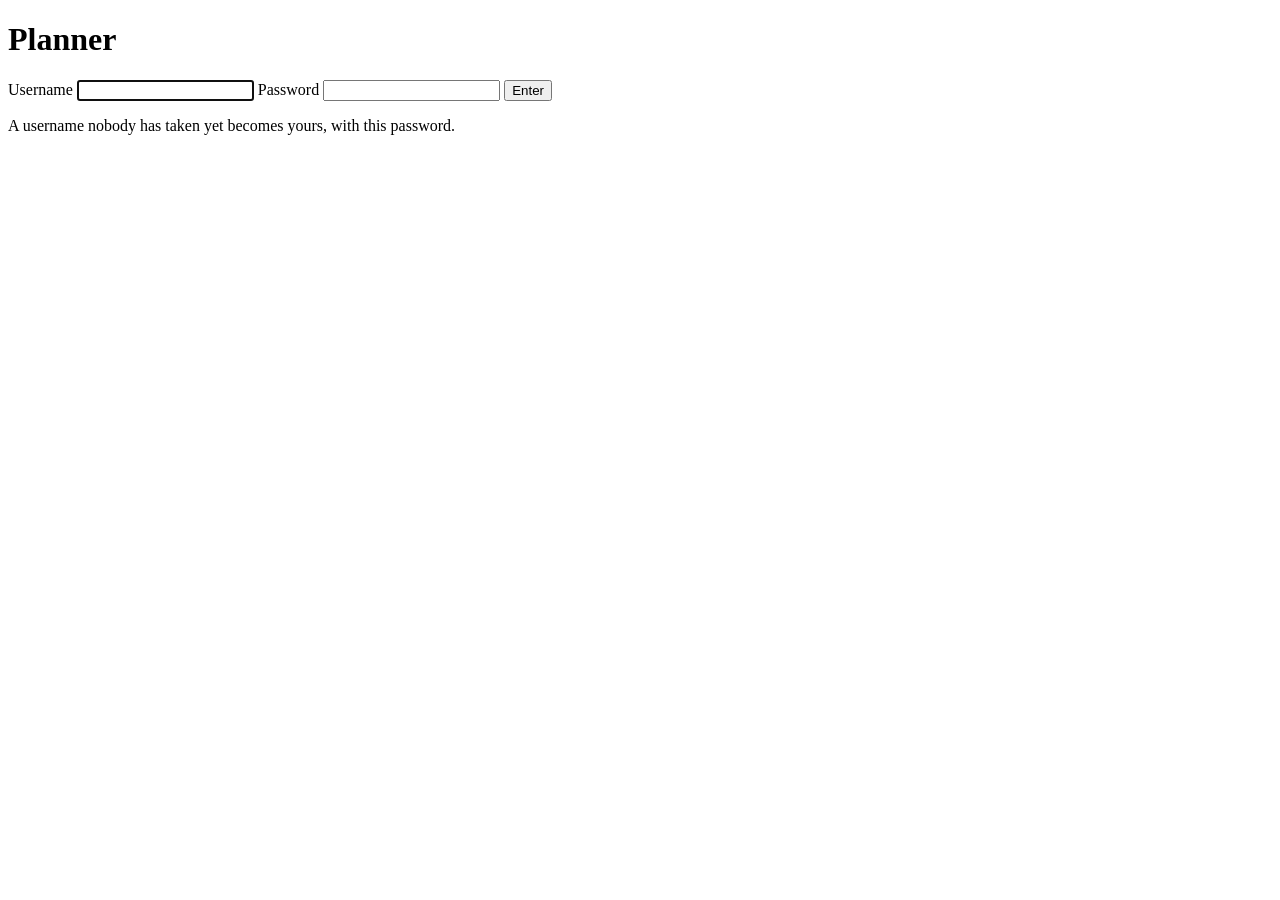
==== www/index.html @ ae5ee1c6 "Rebuild planner on FastAPI + Postgres with a layered graph workspace Replace the TSV-backed prototyp" ====
<!doctype html>
<html lang="en">
	<head>
		<meta charset="utf-8" />
		<meta name="viewport" content="width=device-width, initial-scale=1" />
		<title>Planner</title>
		<link rel="stylesheet" href="/css/main.css" />
	</head>
	<body class="login-page">
		<form id="login" autocomplete="on">
			<h1>Planner</h1>
			<label>
				<span>Username</span>
				<input
					id="username"
					name="username"
					type="text"
					autocomplete="username"
					required
					autofocus
				/>
			</label>
			<label>
				<span>Password</span>
				<input
					id="password"
					name="password"
					type="password"
					autocomplete="current-password"
					required
				/>
			</label>
			<button type="submit" id="submit">Enter</button>
			<p id="message" role="status"></p>
			<p class="hint">
				A username nobody has taken yet becomes yours, with this password.
			</p>
		</form>
		<script type="module" src="/js/login.js"></script>
	</body>
</html>
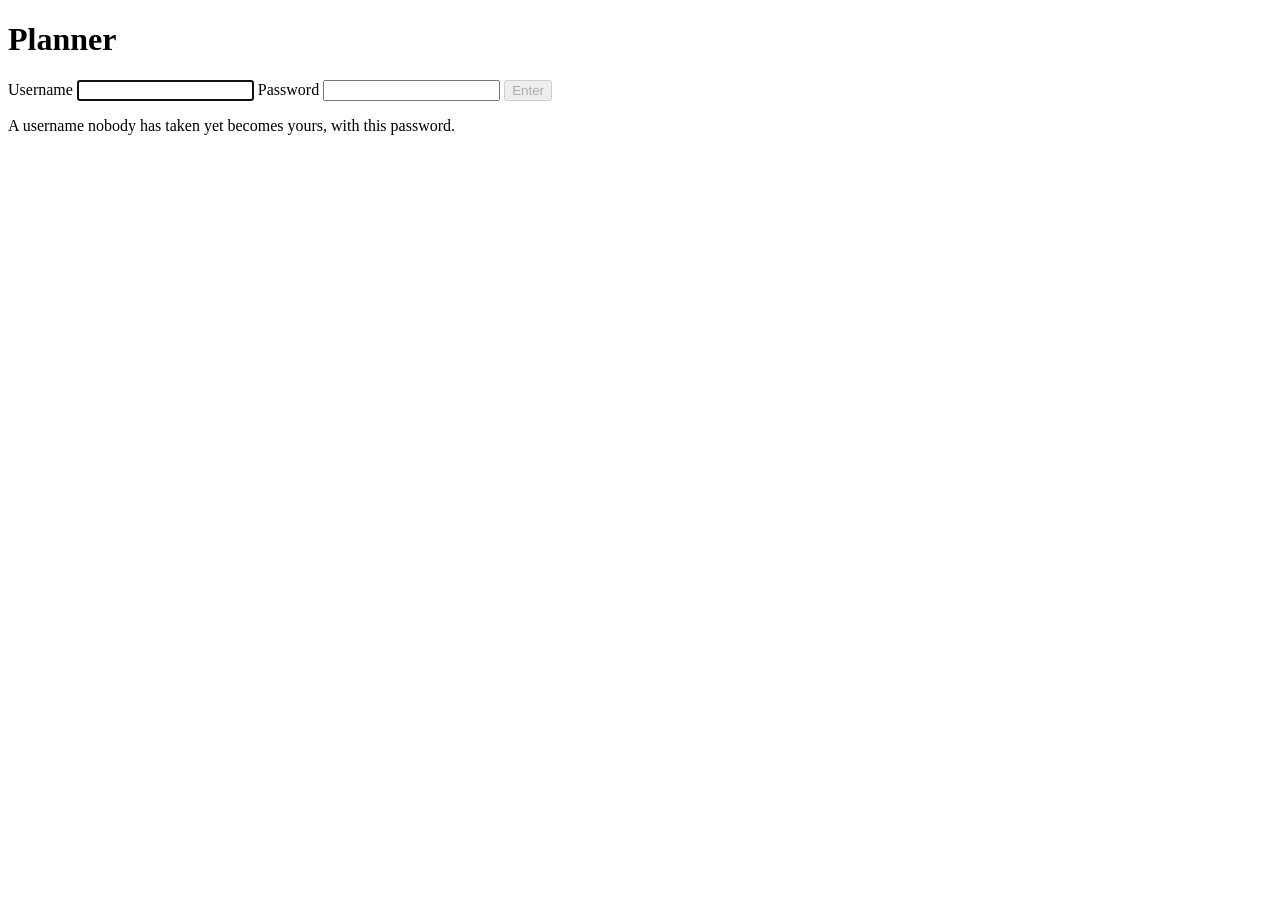
==== commit 038288d3: "Keep the login form from submitting credentials without its script On the VPS, a misrouted nginx ser" ====
--- a/www/index.html
+++ b/www/index.html
@@ -7,7 +7,14 @@
 		<link rel="stylesheet" href="/css/main.css" />
 	</head>
 	<body class="login-page">
-		<form id="login" autocomplete="on">
+		<!--
+			login.js sends these as a JSON POST. Without it the form must not be
+			able to submit on its own: a bare form defaults to GET and would put
+			the password in the URL (and so in server logs and history). The
+			button stays disabled until the script enables it, and POST is there
+			in case anything submits the form anyway.
+		-->
+		<form id="login" method="post" autocomplete="on">
 			<h1>Planner</h1>
 			<label>
 				<span>Username</span>
@@ -30,7 +37,7 @@
 					required
 				/>
 			</label>
-			<button type="submit" id="submit">Enter</button>
+			<button type="submit" id="submit" disabled>Enter</button>
 			<p id="message" role="status"></p>
 			<p class="hint">
 				A username nobody has taken yet becomes yours, with this password.
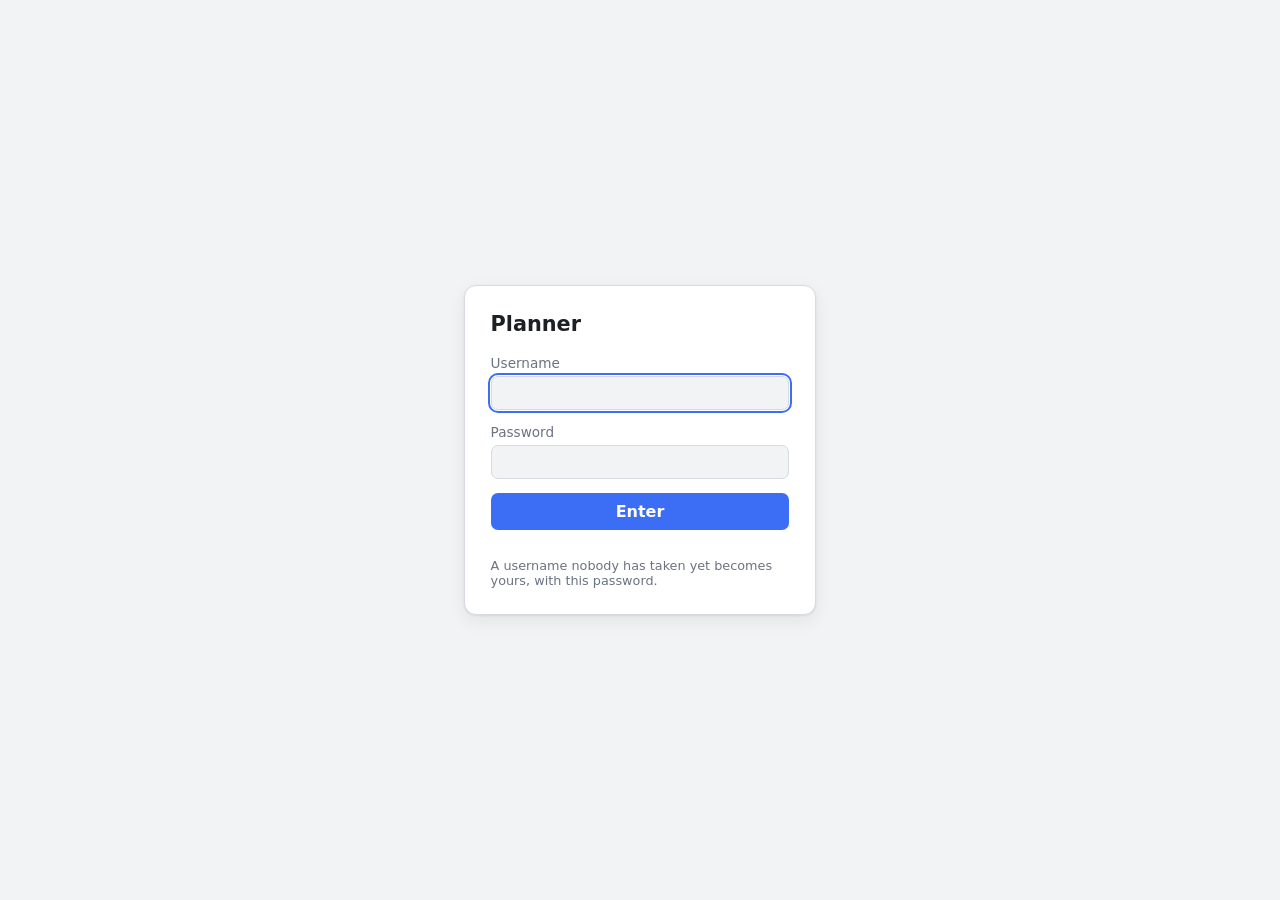
==== commit 025e2d06: "Drop the /api prefix and make every front-end URL relative The VPS nginx forwards only /api/ to the " ====
--- a/www/index.html
+++ b/www/index.html
@@ -4,7 +4,7 @@
 		<meta charset="utf-8" />
 		<meta name="viewport" content="width=device-width, initial-scale=1" />
 		<title>Planner</title>
-		<link rel="stylesheet" href="/css/main.css" />
+		<link rel="stylesheet" href="css/main.css" />
 	</head>
 	<body class="login-page">
 		<!--
@@ -43,6 +43,6 @@
 				A username nobody has taken yet becomes yours, with this password.
 			</p>
 		</form>
-		<script type="module" src="/js/login.js"></script>
+		<script type="module" src="js/login.js"></script>
 	</body>
 </html>
--- a/www/css/main.css
+++ b/www/css/main.css
@@ -0,0 +1,878 @@
+:root {
+	--bg: #f2f3f5;
+	--surface: #ffffff;
+	--ink: #1c1f24;
+	--muted: #6b7280;
+	--line: #d6d9df;
+	--accent: #3b6ef5;
+	--accent-soft: #e6ecfe;
+	--ok: #1f8a4c;
+	--warn: #b06a00;
+	--danger: #c0392b;
+	--edge: #9aa2b1;
+	--shadow: 0 1px 2px rgba(20, 24, 33, 0.08), 0 6px 18px rgba(20, 24, 33, 0.07);
+	color-scheme: light;
+}
+
+@media (prefers-color-scheme: dark) {
+	:root {
+		--bg: #14171c;
+		--surface: #1c2027;
+		--ink: #e7eaf0;
+		--muted: #98a1b0;
+		--line: #333a45;
+		--accent: #6c9bff;
+		--accent-soft: #24304d;
+		--ok: #4cc180;
+		--warn: #d99a3a;
+		--danger: #e8705f;
+		--edge: #5d6675;
+		--shadow: 0 1px 2px rgba(0, 0, 0, 0.4), 0 8px 24px rgba(0, 0, 0, 0.35);
+		color-scheme: dark;
+	}
+}
+
+* {
+	box-sizing: border-box;
+}
+
+html,
+body {
+	margin: 0;
+	padding: 0;
+	height: 100%;
+	background: var(--bg);
+	color: var(--ink);
+	font-family: ui-sans-serif, system-ui, "Segoe UI", Roboto, Helvetica, sans-serif;
+}
+
+button {
+	font: inherit;
+	color: inherit;
+	cursor: pointer;
+}
+
+/* ------------------------------------------------------------ login page */
+
+.login-page {
+	display: grid;
+	place-items: center;
+}
+
+#login {
+	width: min(22rem, 90vw);
+	background: var(--surface);
+	border: 1px solid var(--line);
+	border-radius: 12px;
+	padding: 1.6rem;
+	box-shadow: var(--shadow);
+	display: grid;
+	gap: 0.9rem;
+}
+
+#login h1 {
+	margin: 0 0 0.3rem;
+	font-size: 1.3rem;
+	font-weight: 600;
+}
+
+#login label {
+	display: grid;
+	gap: 0.3rem;
+	font-size: 0.85rem;
+	color: var(--muted);
+}
+
+#login input {
+	font: inherit;
+	padding: 0.5rem 0.6rem;
+	border: 1px solid var(--line);
+	border-radius: 7px;
+	background: var(--bg);
+	color: var(--ink);
+}
+
+#login input:focus {
+	outline: 2px solid var(--accent);
+	outline-offset: 1px;
+}
+
+#login button {
+	padding: 0.55rem;
+	border: 0;
+	border-radius: 7px;
+	background: var(--accent);
+	color: #fff;
+	font-weight: 600;
+}
+
+#login button:disabled {
+	opacity: 0.6;
+	cursor: default;
+}
+
+#login .hint,
+#login #message {
+	margin: 0;
+	font-size: 0.8rem;
+	color: var(--muted);
+}
+
+#login #message.error {
+	color: var(--danger);
+}
+
+/* -------------------------------------------------------- workspace page */
+
+.workspace-page {
+	display: flex;
+	flex-direction: column;
+	overflow: hidden;
+}
+
+#bar {
+	flex: 0 0 auto;
+	display: flex;
+	align-items: center;
+	gap: 0.8rem;
+	padding: 0.5rem 0.9rem;
+	background: var(--surface);
+	border-bottom: 1px solid var(--line);
+	font-size: 0.85rem;
+	z-index: 5;
+}
+
+#brand {
+	font-weight: 600;
+}
+
+#spacer {
+	flex: 1;
+}
+
+#who {
+	color: var(--muted);
+}
+
+#status.ok {
+	color: var(--ok);
+}
+#status.error {
+	color: var(--danger);
+}
+#status.info {
+	color: var(--accent);
+}
+
+#logout {
+	background: transparent;
+	border: 1px solid var(--line);
+	border-radius: 6px;
+	padding: 0.25rem 0.6rem;
+}
+
+#viewport {
+	flex: 1;
+	overflow: auto;
+	position: relative;
+}
+
+#surface {
+	position: relative;
+	min-width: 100%;
+	min-height: 100%;
+}
+
+#edges {
+	position: absolute;
+	inset: 0;
+	overflow: visible;
+	pointer-events: none;
+}
+
+#edges path.edge {
+	fill: none;
+	stroke: var(--edge);
+	stroke-width: 2;
+	marker-end: url(#arrow);
+}
+
+#edges path.edge.lit {
+	stroke: var(--accent);
+	stroke-width: 2.5;
+}
+
+#edges marker path {
+	fill: var(--edge);
+}
+
+#edges path.live {
+	fill: none;
+	stroke: var(--accent);
+	stroke-width: 2;
+	stroke-dasharray: 6 5;
+	visibility: hidden;
+}
+
+#edges path.live.visible {
+	visibility: visible;
+}
+
+#nodes {
+	position: absolute;
+	inset: 0;
+}
+
+#empty-hint {
+	position: fixed;
+	left: 50%;
+	top: 45%;
+	transform: translate(-50%, -50%);
+	color: var(--muted);
+	font-size: 0.9rem;
+	pointer-events: none;
+}
+
+/* ------------------------------------------------------------ task boxes */
+
+.task {
+	position: absolute;
+	top: 0;
+	left: 0;
+	width: 16em;
+	font-size: 14px;
+	background: var(--surface);
+	border: 1px solid var(--line);
+	border-radius: 10px;
+	box-shadow: var(--shadow);
+	overflow: visible;
+}
+
+.task .row {
+	padding: 0.5em 0.7em;
+	border-top: 1px solid var(--line);
+	line-height: 1.4;
+	overflow-wrap: anywhere;
+}
+
+.task .row:first-of-type {
+	border-top: 0;
+}
+
+.task .row.title {
+	font-weight: 600;
+	font-size: 1.02em;
+	border-radius: 9px 9px 0 0;
+}
+
+.task .row.description {
+	white-space: pre-wrap;
+	color: var(--muted);
+	font-size: 0.92em;
+}
+
+.task .row.links {
+	display: grid;
+	gap: 0.25em;
+	font-size: 0.88em;
+}
+
+.task .row.links a {
+	color: var(--accent);
+}
+
+.task .row.deadline {
+	display: flex;
+	gap: 0.5em;
+	align-items: baseline;
+	font-size: 0.88em;
+}
+
+.task .row .label {
+	color: var(--muted);
+	text-transform: uppercase;
+	font-size: 0.78em;
+	letter-spacing: 0.04em;
+}
+
+.task .row.completion {
+	display: flex;
+	align-items: center;
+	gap: 0.6em;
+}
+
+.task .row.completion .bar {
+	flex: 1;
+	height: 0.5em;
+	border-radius: 4px;
+	background: var(--bg);
+	border: 1px solid var(--line);
+	overflow: hidden;
+}
+
+.task .row.completion .bar i {
+	display: block;
+	height: 100%;
+	background: var(--accent);
+}
+
+.task .row.completion .pct {
+	font-variant-numeric: tabular-nums;
+	color: var(--muted);
+	font-size: 0.85em;
+	min-width: 3em;
+	text-align: right;
+}
+
+.task .row.people {
+	display: flex;
+	flex-wrap: wrap;
+	gap: 0.3em;
+}
+
+.chip {
+	display: inline-flex;
+	align-items: center;
+	gap: 0.3em;
+	padding: 0.1em 0.45em;
+	border-radius: 999px;
+	background: var(--bg);
+	border: 1px solid var(--line);
+	font-size: 0.8em;
+	color: var(--muted);
+}
+
+.chip.role-owner {
+	border-color: var(--accent);
+	color: var(--accent);
+}
+
+.task.done {
+	opacity: 0.72;
+}
+
+.task.done .row.title {
+	text-decoration: line-through;
+	text-decoration-color: var(--muted);
+}
+
+.task.overdue {
+	border-color: var(--danger);
+}
+
+.task.overdue .row.deadline .value {
+	color: var(--danger);
+	font-weight: 600;
+}
+
+.task.soon .row.deadline .value {
+	color: var(--warn);
+	font-weight: 600;
+}
+
+.task.blocked {
+	opacity: 0.85;
+	border-style: dashed;
+}
+
+/* --------------------------------------------------------------- corners */
+
+.corners {
+	position: absolute;
+	top: -0.7em;
+	left: -0.7em;
+	right: -0.7em;
+	display: flex;
+	justify-content: space-between;
+	pointer-events: none;
+	z-index: 2;
+}
+
+.corner {
+	pointer-events: auto;
+	width: 1.7em;
+	height: 1.7em;
+	line-height: 1;
+	border-radius: 50%;
+	border: 1px solid var(--line);
+	background: var(--surface);
+	color: var(--muted);
+	display: grid;
+	place-items: center;
+	box-shadow: var(--shadow);
+	opacity: 0;
+	transition: opacity 0.12s;
+}
+
+.task:hover .corner,
+.task.editing .corner {
+	opacity: 1;
+}
+
+.corners .corner:only-child {
+	margin-left: auto;
+}
+
+.corner.submit {
+	color: var(--ok);
+	border-color: var(--ok);
+	margin-left: auto;
+}
+
+.corner.scrap {
+	color: var(--danger);
+	border-color: var(--danger);
+}
+
+.corner:hover {
+	background: var(--accent-soft);
+}
+
+/* ----------------------------------------------------------- form state */
+
+.task.editing {
+	border-color: var(--accent);
+	box-shadow: 0 0 0 2px var(--accent-soft), var(--shadow);
+	z-index: 3;
+}
+
+.task.editing.busy {
+	opacity: 0.6;
+	pointer-events: none;
+}
+
+.task.editing input,
+.task.editing textarea,
+.task.editing select {
+	font: inherit;
+	width: 100%;
+	border: 0;
+	padding: 0;
+	background: transparent;
+	color: inherit;
+}
+
+.task.editing textarea {
+	resize: none;
+	overflow: hidden;
+	min-height: 2.6em;
+	color: var(--muted);
+	font-size: 0.92em;
+}
+
+.task.editing input:focus,
+.task.editing textarea:focus {
+	outline: 0;
+}
+
+.task.editing .row:focus-within {
+	background: var(--accent-soft);
+}
+
+.task.editing .f-title {
+	font-weight: 600;
+}
+
+.task.editing .row.deadline input {
+	flex: 1;
+	width: auto;
+}
+
+.task.editing .row.links {
+	gap: 0.3em;
+}
+
+.link-list {
+	display: grid;
+	gap: 0.3em;
+}
+
+.link-row {
+	display: grid;
+	grid-template-columns: 1fr 5em auto;
+	gap: 0.3em;
+	align-items: center;
+}
+
+.link-row input {
+	font-size: 0.88em;
+	border-bottom: 1px dotted var(--line) !important;
+}
+
+.mini {
+	border: 0;
+	background: transparent;
+	color: var(--muted);
+	font-size: 0.85em;
+	padding: 0 0.2em;
+	line-height: 1;
+}
+
+.mini:hover {
+	color: var(--danger);
+}
+
+.mini.add {
+	justify-self: start;
+	color: var(--accent);
+}
+
+.task .row.connections {
+	display: grid;
+	gap: 0.3em;
+	font-size: 0.9em;
+}
+
+.connection-group {
+	display: flex;
+	flex-wrap: wrap;
+	align-items: center;
+	gap: 0.3em;
+}
+
+.chip.connection .chip-text {
+	max-width: 9em;
+	overflow: hidden;
+	text-overflow: ellipsis;
+	white-space: nowrap;
+}
+
+.chip.connection.blocker {
+	border-color: var(--warn);
+}
+
+.chip.connection.blocked {
+	border-color: var(--ok);
+}
+
+.row.connections .hint {
+	color: var(--muted);
+	font-size: 0.85em;
+}
+
+.drag-handle {
+	position: absolute;
+	left: 50%;
+	top: -1.5em;
+	transform: translateX(-50%);
+	padding: 0.1em 0.6em;
+	border-radius: 6px;
+	border: 1px solid var(--line);
+	background: var(--surface);
+	color: var(--muted);
+	cursor: grab;
+	font-size: 0.9em;
+	touch-action: none;
+	user-select: none;
+}
+
+.drag-handle:active {
+	cursor: grabbing;
+}
+
+/* ------------------------------------------------------- connection ends */
+
+.connector {
+	position: absolute;
+	left: 50%;
+	transform: translateX(-50%);
+	width: 1.5em;
+	height: 1.5em;
+	border-radius: 50%;
+	border: 1px solid var(--accent);
+	background: var(--surface);
+	color: var(--accent);
+	display: grid;
+	place-items: center;
+	line-height: 1;
+	padding: 0;
+	z-index: 2;
+}
+
+.connector.top {
+	top: -0.75em;
+}
+
+.connector.bottom {
+	bottom: -0.75em;
+}
+
+.task:not(.editing) .connector {
+	display: none;
+}
+
+.terminator {
+	position: absolute;
+	left: 50%;
+	transform: translateX(-50%);
+	width: 1.6em;
+	height: 1.6em;
+	border-radius: 50%;
+	border: 2px dashed var(--accent);
+	background: var(--accent-soft);
+	color: var(--accent);
+	display: none;
+	place-items: center;
+	padding: 0;
+	z-index: 4;
+}
+
+.terminator.top {
+	top: -0.8em;
+}
+
+.terminator.bottom {
+	bottom: -0.8em;
+}
+
+#surface.connecting-up .task:not(.connect-origin) .terminator.bottom,
+#surface.connecting-down .task:not(.connect-origin) .terminator.top {
+	display: grid;
+}
+
+#surface.connecting-up .task .connector,
+#surface.connecting-down .task .connector {
+	opacity: 0.35;
+}
+
+/* ------------------------------------------------------------------- plus */
+
+.plus {
+	position: absolute;
+	top: 0;
+	left: 0;
+	width: 2.2rem;
+	height: 2.2rem;
+	margin: -1.1rem 0 0 -1.1rem;
+	border-radius: 50%;
+	border: 1px solid var(--accent);
+	background: var(--surface);
+	color: var(--accent);
+	font-size: 1.1rem;
+	line-height: 1;
+	display: grid;
+	place-items: center;
+	box-shadow: var(--shadow);
+	z-index: 6;
+}
+
+.plus:hover {
+	background: var(--accent);
+	color: #fff;
+}
+
+/* ------------------------------------------------------------ header bits */
+
+#bar .nav {
+	color: var(--muted);
+	text-decoration: none;
+	border-bottom: 1px solid transparent;
+}
+
+#bar .nav:hover {
+	color: var(--accent);
+	border-bottom-color: var(--accent);
+}
+
+#hidden-note {
+	background: transparent;
+	border: 1px dashed var(--line);
+	border-radius: 999px;
+	padding: 0.15rem 0.6rem;
+	color: var(--muted);
+	font-size: 0.8rem;
+}
+
+#hidden-note:hover {
+	border-style: solid;
+	color: var(--accent);
+	border-color: var(--accent);
+}
+
+/* ------------------------------------------------- people on a task */
+
+.chip .who {
+	font-weight: 600;
+	color: var(--ink);
+}
+
+.chip .what {
+	opacity: 0.85;
+}
+
+.chip.role-owner {
+	border-color: var(--accent);
+}
+
+.chip.role-owner .what {
+	color: var(--accent);
+}
+
+.people-list {
+	display: grid;
+	gap: 0.3em;
+	width: 100%;
+}
+
+.person-row {
+	display: grid;
+	grid-template-columns: 1fr 1fr auto;
+	gap: 0.3em;
+	align-items: center;
+}
+
+.person-row input {
+	font-size: 0.88em;
+	border-bottom: 1px dotted var(--line) !important;
+}
+
+.task.editing .row.people {
+	display: grid;
+	gap: 0.3em;
+	justify-items: start;
+}
+
+/* ------------------------------------------------------- permissions page */
+
+.permissions-page {
+	display: flex;
+	flex-direction: column;
+	min-height: 100%;
+}
+
+#sheet {
+	flex: 1;
+	overflow: auto;
+	padding: 1.5rem;
+	display: grid;
+	gap: 2rem;
+	align-content: start;
+	max-width: 52rem;
+	width: 100%;
+	margin: 0 auto;
+}
+
+#sheet h2 {
+	margin: 0 0 0.3rem;
+	font-size: 1rem;
+	font-weight: 600;
+}
+
+#sheet .lede {
+	margin: 0 0 0.9rem;
+	color: var(--muted);
+	font-size: 0.85rem;
+	max-width: 42rem;
+}
+
+#sheet .empty {
+	color: var(--muted);
+	font-size: 0.88rem;
+	margin: 0;
+}
+
+.grant {
+	display: flex;
+	flex-wrap: wrap;
+	align-items: center;
+	justify-content: space-between;
+	gap: 0.6rem;
+	padding: 0.7rem 0.9rem;
+	margin-bottom: 0.5rem;
+	background: var(--surface);
+	border: 1px solid var(--line);
+	border-radius: 10px;
+}
+
+.grant-line {
+	display: flex;
+	flex-wrap: wrap;
+	align-items: center;
+	gap: 0.35rem;
+	font-size: 0.9rem;
+	line-height: 1.8;
+}
+
+.grant .level {
+	font-weight: 600;
+	color: var(--ok);
+}
+
+.grant .level.modify {
+	color: var(--warn);
+}
+
+.grant-actions {
+	display: flex;
+	gap: 0.5rem;
+	align-items: center;
+}
+
+.grant-actions .mini {
+	font-size: 0.82rem;
+}
+
+.grant.editor {
+	border-color: var(--accent);
+	box-shadow: 0 0 0 2px var(--accent-soft);
+	display: grid;
+	justify-items: start;
+}
+
+.grant.editor input[type="text"],
+.grant.editor .grant-user,
+.grant.editor select {
+	font: inherit;
+	font-size: 0.9rem;
+	padding: 0.25rem 0.4rem;
+	border: 1px solid var(--line);
+	border-radius: 6px;
+	background: var(--bg);
+	color: var(--ink);
+}
+
+.grant.editor .phrase {
+	color: var(--muted);
+	font-size: 0.9rem;
+}
+
+.role-choices {
+	display: flex;
+	flex-wrap: wrap;
+	gap: 0.5rem;
+}
+
+.role-choice {
+	display: inline-flex;
+	align-items: center;
+	gap: 0.3rem;
+	cursor: pointer;
+}
+
+.grant.editor .grant-actions {
+	justify-self: end;
+}
+
+.grant.editor button[type="submit"] {
+	padding: 0.3rem 0.9rem;
+	border: 0;
+	border-radius: 6px;
+	background: var(--accent);
+	color: #fff;
+	font-weight: 600;
+	font-size: 0.85rem;
+}
+
+.add-grant {
+	background: transparent;
+	border: 1px dashed var(--line);
+	border-radius: 8px;
+	padding: 0.45rem 0.9rem;
+	color: var(--accent);
+	font-size: 0.85rem;
+}
+
+.add-grant:hover {
+	border-style: solid;
+	border-color: var(--accent);
+}
